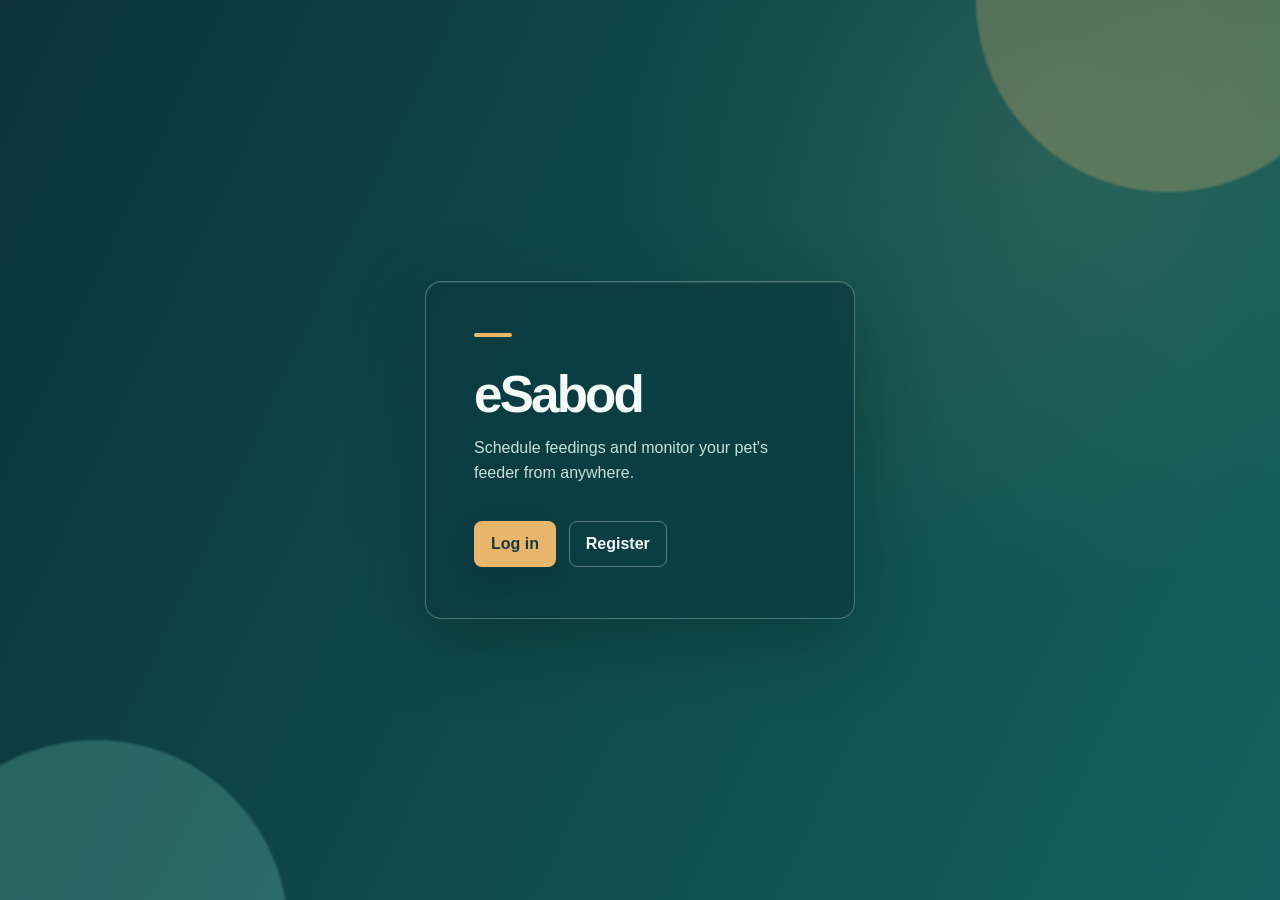
==== index.html @ 7ab53bdc "Add files via upload" ====
<!-- index.html -->
<!doctype html>
<html lang="en">
<head>
  <meta charset="UTF-8" />
  <meta name="viewport" content="width=device-width, initial-scale=1.0" />
  <title>Smart Feeder</title>
  <link rel="stylesheet" href="style.css" />
  <link rel="manifest" href="manifest.webmanifest" />
  <meta name="theme-color" content="#695bd5" />
  <script type="module" src="app.js"></script>
</head>
<body>
  <div class="landing">
    <div class="landing-card">
      <h1>eSabod</h1>
      <p class="tagline">Schedule feedings and monitor your pet's feeder from anywhere.</p>
      <div class="landing-actions">
        <a href="login.html" class="btn btn-primary">Log in</a>
        <a href="register.html" class="btn btn-secondary">Register</a>
      </div>
    </div>
  </div>
</body>
</html>
---- style.css ----
/* style.css */
:root {
  --glass: rgba(255, 255, 255, 0.16);
  --glass-border: rgba(255, 255, 255, 0.34);
  --text: #f8fbff;
  --muted: rgba(239, 246, 255, 0.78);
}

* { box-sizing: border-box; }

body {
  min-height: 100vh;
  margin: 0;
  overflow: hidden;
  font-family: system-ui, -apple-system, "Segoe UI", Roboto, sans-serif;
  color: var(--text);
  background:
    radial-gradient(circle at 12% 18%, rgba(82, 211, 255, 0.72), transparent 31rem),
    radial-gradient(circle at 86% 80%, rgba(190, 106, 255, 0.7), transparent 28rem),
    linear-gradient(135deg, #172355 0%, #293b86 47%, #45296e 100%);
}

body::before,
body::after {
  position: fixed;
  z-index: -1;
  width: 19rem;
  height: 19rem;
  content: "";
  border-radius: 50%;
  filter: blur(4px);
  opacity: 0.7;
}

body::before { top: -7rem; right: 8%; background: rgba(109, 238, 224, 0.44); }
body::after { bottom: -9rem; left: 6%; background: rgba(133, 82, 255, 0.54); }

.landing {
  display: flex;
  justify-content: center;
  align-items: center;
  min-height: 100vh;
  padding: 1rem;
}

.landing-card {
  background: var(--glass);
  padding: 2.5rem 2rem;
  border: 1px solid var(--glass-border);
  border-radius: 22px;
  box-shadow: 0 24px 60px rgba(9, 15, 49, 0.32), inset 0 1px rgba(255, 255, 255, 0.2);
  backdrop-filter: blur(20px) saturate(145%);
  -webkit-backdrop-filter: blur(20px) saturate(145%);
  width: 100%;
  max-width: 360px;
  text-align: center;
}

.landing-card h1 { margin: 0 0 0.5rem; font-size: 1.75rem; letter-spacing: -0.04em; }
.tagline { color: var(--muted); font-size: 0.95rem; line-height: 1.55; margin: 0 0 1.75rem; }

.landing-actions { display: flex; flex-direction: column; gap: 0.75rem; }

.btn {
  display: block;
  padding: 0.7rem;
  border: 1px solid transparent;
  border-radius: 12px;
  font-size: 1rem;
  text-decoration: none;
  cursor: pointer;
  text-align: center;
  transition: transform 160ms ease, background 160ms ease, box-shadow 160ms ease;
}

.btn:hover { transform: translateY(-2px); }
.btn-primary { background: linear-gradient(135deg, #ad8cff, #705ae4); box-shadow: 0 10px 22px rgba(55, 31, 146, 0.32); color: white; }
.btn-secondary { background: rgba(255, 255, 255, 0.12); color: var(--text); border-color: rgba(255, 255, 255, 0.4); }
.btn-secondary:hover { background: rgba(255, 255, 255, 0.21); }

.auth-page {
  display: flex;
  justify-content: center;
  align-items: center;
  min-height: 100vh;
  padding: 1rem;
}

.auth-card {
  background: var(--glass);
  padding: 2rem;
  border: 1px solid var(--glass-border);
  border-radius: 22px;
  box-shadow: 0 24px 60px rgba(9, 15, 49, 0.32), inset 0 1px rgba(255, 255, 255, 0.2);
  backdrop-filter: blur(20px) saturate(145%);
  -webkit-backdrop-filter: blur(20px) saturate(145%);
  width: 100%;
  max-width: 360px;
  display: flex;
  flex-direction: column;
  gap: 0.5rem;
}

.auth-card h1 { margin: 0 0 0.5rem; font-size: 1.55rem; letter-spacing: -0.03em; }
.auth-card label { color: var(--muted); font-size: 0.85rem; margin-top: 0.5rem; }

.auth-card input {
  padding: 0.7rem 0.75rem;
  border: 1px solid rgba(255, 255, 255, 0.25);
  border-radius: 10px;
  background: rgba(10, 22, 67, 0.18);
  color: var(--text);
  font-size: 1rem;
  transition: border-color 160ms ease, background 160ms ease, box-shadow 160ms ease;
}

.auth-card input::placeholder { color: rgba(255, 255, 255, 0.55); }
.auth-card input:focus { outline: none; border-color: rgba(202, 185, 255, 0.95); background: rgba(10, 22, 67, 0.3); box-shadow: 0 0 0 3px rgba(181, 157, 255, 0.2); }

.auth-card button {
  margin-top: 1rem;
  padding: 0.7rem;
  border: 1px solid rgba(255, 255, 255, 0.14);
  border-radius: 12px;
  background: linear-gradient(135deg, #ad8cff, #705ae4);
  box-shadow: 0 10px 22px rgba(55, 31, 146, 0.32);
  color: white;
  font-size: 1rem;
  cursor: pointer;
  transition: transform 160ms ease, box-shadow 160ms ease;
}

.auth-card button:hover:not(:disabled) { transform: translateY(-2px); box-shadow: 0 13px 26px rgba(55, 31, 146, 0.42); }
.auth-card button:disabled { opacity: 0.6; cursor: default; }

.error { color: #ffd0da; font-size: 0.85rem; margin: 0.25rem 0 0; display: none; }
.switch-link { color: var(--muted); font-size: 0.85rem; text-align: center; margin-top: 0.75rem; }
.switch-link a { color: #e5dcff; font-weight: 650; }

@media (max-width: 420px) {
  .landing-card, .auth-card { padding: 1.75rem 1.4rem; border-radius: 18px; }
}

/* Dashboard */
.dashboard-body { overflow: auto; background: #f5f7fb; color: #16213a; }
.dashboard-body::before, .dashboard-body::after { display: none; }
.dashboard-shell { width: min(1180px, calc(100% - 2rem)); margin: 0 auto; padding: 1.4rem 0 3rem; }
.dashboard-header { display: flex; align-items: center; justify-content: space-between; padding-bottom: 2.25rem; }
.brand { color: #202c48; font-size: 1.05rem; font-weight: 780; text-decoration: none; letter-spacing: -.03em; }.brand-mark { color: #7466e8; font-size: 1.45rem; vertical-align: -.08em; }
.user-area { display: flex; align-items: center; gap: 1rem; color: #71809b; font-size: .82rem; }.text-button { padding: 0; border: 0; background: none; color: #655bd1; font: inherit; font-weight: 700; cursor: pointer; }.text-button:hover { color: #4236b7; }
.dashboard-nav { display: flex; gap: 1rem; margin-left: auto; margin-right: 1.5rem; }.dashboard-nav a { color: #78859e; font-size: .78rem; font-weight: 700; text-decoration: none; }.dashboard-nav a:hover, .dashboard-nav a.active { color: #655bd1; }
.has-sidebar { display: grid; grid-template-columns: 224px minmax(0, 1fr); min-height: 100vh; }.has-sidebar .app-sidebar { display: flex; position: sticky; top: 0; height: 100vh; flex-direction: column; padding: 1.5rem 1rem; border-right: 1px solid #e4e8f0; background: #fff; }.sidebar-brand { display: flex; align-items: center; gap: .45rem; margin: 0 .6rem 2.3rem; color: #202c48; font-size: 1rem; font-weight: 800; letter-spacing: -.03em; text-decoration: none; }.sidebar-brand .brand-mark { color: #7466e8; font-size: 1.35rem; }.sidebar-nav { display: grid; gap: .35rem; }.sidebar-nav a { display: flex; align-items: center; gap: .7rem; padding: .75rem .7rem; border-radius: 9px; color: #78859e; font-size: .78rem; font-weight: 700; text-decoration: none; }.sidebar-nav a:hover { color: #655bd1; background: #f8f7ff; }.sidebar-nav a.active { color: #5548c2; background: #f0eeff; }.sidebar-icon { display: grid; width: 24px; height: 24px; place-items: center; border-radius: 7px; background: #f2f4f8; font-size: .95rem; }.sidebar-nav a.active .sidebar-icon { background: #ddd9ff; }.sidebar-footer { margin-top: auto; padding: .7rem; color: #a0a8b6; font-size: .7rem; line-height: 1.5; }.sidebar-footer span { color: #5da77a; }.has-sidebar .dashboard-shell { width: min(1180px, calc(100% - 3rem)); margin: 0 auto; }
.dashboard-intro { display: flex; justify-content: space-between; align-items: end; gap: 1rem; margin-bottom: 1.5rem; }.eyebrow { margin: 0 0 .38rem; color: #897fe0; font-size: .68rem; font-weight: 800; letter-spacing: .12em; }.dashboard-intro h1 { margin: 0; font-size: clamp(1.7rem, 4vw, 2.35rem); letter-spacing: -.055em; }.dashboard-subtitle { margin: .5rem 0 0; color: #78859e; }.feed-now { padding: .76rem 1rem; border: 0; border-radius: 10px; color: white; background: #695bd5; box-shadow: 0 8px 18px #695bd542; font: inherit; font-weight: 700; cursor: pointer; white-space: nowrap; }.feed-now:hover { background: #584bc2; }.feed-now span { font-size: 1.15rem; margin-right: .3rem; }
.status-banner { display: flex; align-items: center; gap: .8rem; margin-bottom: 1.25rem; padding: .9rem 1.1rem; border: 1px solid #dce9e2; border-radius: 12px; background: #f3fbf6; }.status-banner strong { font-size: .9rem; }.status-banner p { margin: .13rem 0 0; color: #6a7b76; font-size: .78rem; }.status-dot { width: 9px; height: 9px; border-radius: 50%; background: #47b875; box-shadow: 0 0 0 4px #47b8751a; }.last-sync { margin-left: auto; color: #84908b; font-size: .72rem; }
.monitoring-grid { display: grid; grid-template-columns: repeat(4, 1fr); gap: 1rem; margin-bottom: 1rem; }.metric-card, .panel { border: 1px solid #e4e8f0; border-radius: 14px; background: #fff; box-shadow: 0 4px 15px #14214a08; }.metric-card { min-height: 190px; padding: 1.15rem; display: flex; flex-direction: column; }.metric-icon { width: 30px; height: 30px; display: grid; place-items: center; border-radius: 8px; font-weight: 800; }.bowl-icon { color: #e68152; background: #fff0e8; }.water-icon { color: #468ac6; background: #eaf5ff; }.clock-icon { color: #776bdc; background: #efedff; }.temp-icon { color: #d16d5d; background: #fff0ec; }.wifi-icon { color: #43a872; background: #e9f8ef; }.metric-card p { margin: .8rem 0 .15rem; color: #79859c; font-size: .8rem; }.metric-card strong { font-size: 1.5rem; letter-spacing: -.04em; }.metric-card small { margin-top: .55rem; color: #8792a5; font-size: .72rem; }.progress { height: 6px; margin-top: .65rem; overflow: hidden; border-radius: 20px; background: #fae9df; }.progress span { display: block; height: 100%; border-radius: inherit; background: #e7875b; transition: width .3s; }.progress.blue { background: #e4f1fc; }.progress.blue span { background: #5c9fd8; }.metric-footer { margin-top: auto; color: #8d96a8; font-size: .72rem; }.metric-footer.online { color: #3fa46e; }
.alert-panel { margin-bottom: 1rem; }.alert-count { color: #8792a5; font-size: .72rem; }.alert-list { border-top: 1px solid #edf0f5; }.alert-item { display: flex; align-items: center; gap: .7rem; padding: .75rem .1rem; border-bottom: 1px solid #edf0f5; }.alert-item strong, .alert-item small { display: block; }.alert-item strong { font-size: .8rem; }.alert-item small { margin-top: .15rem; color: #8b96a8; font-size: .7rem; }.alert-icon { display: grid; width: 24px; height: 24px; place-items: center; border-radius: 50%; color: #b36a1f; background: #fff2d9; font-weight: 800; }.alert-item.water .alert-icon { color: #3277b0; background: #e6f3ff; }
.page-links-panel { margin-top: 1rem; }.page-links { display: grid; grid-template-columns: repeat(2, 1fr); gap: .75rem; }.page-links a { display: flex; flex-direction: column; gap: .3rem; padding: 1rem; border: 1px solid #edf0f5; border-radius: 10px; color: #263452; text-decoration: none; }.page-links a:hover { border-color: #bdb5f2; background: #faf9ff; }.page-links small { color: #8792a5; font-size: .72rem; }
.dashboard-grid { display: grid; grid-template-columns: 1.15fr .85fr; gap: 1rem; }.panel { padding: 1.3rem; }.panel-heading { display: flex; align-items: start; justify-content: space-between; margin-bottom: .9rem; }.panel h2 { margin: 0; font-size: 1rem; letter-spacing: -.025em; }.schedule-list, .activity-list { border-top: 1px solid #edf0f5; }.schedule-item { display: flex; align-items: center; gap: 1rem; padding: .9rem .1rem; border-bottom: 1px solid #edf0f5; }.time { width: 4.6rem; color: #3b4861; font-size: .8rem; font-weight: 750; }.schedule-detail { display: flex; flex: 1; flex-direction: column; gap: .15rem; font-size: .8rem; }.schedule-detail small, .activity-item small { color: #8b96a8; font-size: .7rem; }.done-badge, .upcoming-badge { padding: .27rem .47rem; border-radius: 20px; font-size: .65rem; font-weight: 700; }.done-badge { color: #429c66; background: #eaf7ef; }.upcoming-badge { color: #7663c8; background: #f0edff; }.activity-item { display: flex; gap: .75rem; padding: .94rem 0; border-bottom: 1px solid #edf0f5; }.activity-item strong { display: block; margin-bottom: .13rem; font-size: .79rem; }.activity-dot { width: 9px; height: 9px; flex: 0 0 auto; margin-top: .25rem; border-radius: 50%; }.activity-dot.feed { background: #e9875f; }.activity-dot.water { background: #58a1dc; }.activity-dot.system { background: #57b580; }.empty-state { color: #8b96a8; font-size: .8rem; }
.batch-panel { margin-bottom: 1rem; }.batch-saved, .plan-total { color: #8792a5; font-size: .72rem; }.batch-form label { display: block; margin-bottom: .45rem; color: #68758d; font-size: .8rem; font-weight: 700; }.batch-controls { display: flex; gap: .7rem; }.batch-controls input { width: 10rem; padding: .7rem .75rem; border: 1px solid #d9dfeb; border-radius: 9px; color: #263452; font: inherit; font-weight: 700; }.batch-controls input:focus { outline: 0; border-color: #695bd5; box-shadow: 0 0 0 3px #695bd51c; }.form-help { margin: .55rem 0 0; color: #8792a5; font-size: .72rem; }
.calendar-toolbar { display: flex; align-items: center; justify-content: space-between; margin-bottom: 1rem; padding: .85rem 1rem; }.calendar-toolbar h2 { margin: 0; font-size: 1rem; }.calendar-arrow { width: 30px; height: 30px; border: 0; border-radius: 7px; color: #655bd1; background: #f0eeff; font-size: 1.35rem; cursor: pointer; }.calendar-panel { padding: 1rem; }.calendar-weekdays, .calendar-grid { display: grid; grid-template-columns: repeat(7, 1fr); }.calendar-weekdays { padding-bottom: .5rem; color: #8b96a8; font-size: .68rem; font-weight: 800; text-align: center; }.calendar-day { min-height: 86px; padding: .55rem; border: 1px solid #edf0f5; color: #3b4861; font-size: .78rem; }.calendar-day strong { display: block; }.calendar-day small { display: block; margin-top: .45rem; color: #897fe0; font-size: .58rem; line-height: 1.4; }.calendar-day.today { border-color: #695bd5; background: #f5f3ff; }.calendar-day.today strong { color: #5548c2; }.calendar-day.empty { background: #fafbfc; }.feed-times-panel { margin-top: 1rem; }.calendar-feed-times { display: flex; gap: .7rem; }.calendar-feed-times span { flex: 1; padding: .75rem; border: 1px solid #edf0f5; border-radius: 9px; color: #3b4861; font-size: .8rem; font-weight: 750; }.calendar-feed-times small { display: block; margin-top: .25rem; color: #8b96a8; font-size: .68rem; font-weight: 400; }
.toast { position: fixed; z-index: 2; bottom: 1.5rem; left: 50%; padding: .75rem 1rem; border-radius: 9px; background: #263452; color: white; font-size: .82rem; opacity: 0; pointer-events: none; transform: translate(-50%, 1rem); transition: .2s; }.toast.show { opacity: 1; transform: translate(-50%, 0); }
@media (max-width: 760px) { .has-sidebar { display: block; }.has-sidebar .app-sidebar { position: sticky; z-index: 3; top: 0; width: 100%; height: auto; padding: .75rem 1rem; border-right: 0; border-bottom: 1px solid #e4e8f0; }.sidebar-brand { margin: 0 0 .65rem; }.sidebar-nav { display: flex; gap: .25rem; overflow-x: auto; }.sidebar-nav a { flex: 0 0 auto; padding: .55rem .6rem; }.sidebar-nav a span:last-child { display: none; }.sidebar-footer { display: none; }.has-sidebar .dashboard-shell { width: min(100% - 1.25rem, 600px); }.dashboard-header { padding-bottom: 1.5rem; }.dashboard-nav { display: none; }.user-area span { display: none; }.monitoring-grid { grid-template-columns: repeat(2, 1fr); }.dashboard-grid { grid-template-columns: 1fr; }.last-sync { display: none; } }
@media (max-width: 440px) { .dashboard-intro { align-items: start; flex-direction: column; }.feed-now { width: 100%; }.metric-card { min-height: 175px; }.metric-grid { gap: .65rem; }.metric-card, .panel { padding: .95rem; } }
@media (max-width: 440px) { .page-links { grid-template-columns: 1fr; } }
@media (max-width: 440px) { .calendar-day { min-height: 66px; padding: .35rem; }.calendar-day small { font-size: .5rem; }.calendar-feed-times { flex-direction: column; } }
@media (max-width: 440px) { .batch-controls { align-items: stretch; flex-direction: column; }.batch-controls input { width: 100%; }.batch-controls .feed-now { width: 100%; } }

/* Unified visual theme */
:root {
  --ink: #18323a;
  --ink-soft: #587078;
  --teal: #147d78;
  --teal-dark: #0d625f;
  --teal-pale: #e4f3f0;
  --paper: #f7faf8;
  --line: #dce8e4;
  --coral: #dc775d;
}

body {
  font-family: "Avenir Next", "Segoe UI", sans-serif;
  color: var(--ink);
  background: #0f353b;
}

body:not(.dashboard-body) {
  color: #f4fbf8;
  background:
    linear-gradient(115deg, rgba(11, 51, 57, .94), rgba(20, 105, 100, .86)),
    radial-gradient(circle at 82% 18%, #e6b66d 0, transparent 27rem),
    #0f353b;
}

body:not(.dashboard-body)::before,
body:not(.dashboard-body)::after {
  width: 24rem;
  height: 24rem;
  filter: blur(1px);
  opacity: .28;
}

body:not(.dashboard-body)::before { top: -12rem; right: -5rem; background: #e7b86e; }
body:not(.dashboard-body)::after { bottom: -14rem; left: -6rem; background: #74c9bc; }

.landing-card,
.auth-card {
  border: 1px solid rgba(232, 247, 242, .3);
  border-radius: 16px;
  background: rgba(13, 58, 63, .72);
  box-shadow: 0 24px 70px rgba(5, 31, 35, .38), inset 0 1px rgba(255, 255, 255, .12);
  backdrop-filter: blur(18px) saturate(120%);
}

.landing-card { max-width: 430px; padding: 3.2rem 3rem; text-align: left; }
.landing-card::before { display: block; width: 38px; height: 4px; margin-bottom: 2rem; border-radius: 4px; background: #e8b66a; content: ""; }
.landing-card h1 { font-size: clamp(2.1rem, 7vw, 3.2rem); letter-spacing: -.055em; line-height: 1; }
.tagline { max-width: 28rem; margin: 1rem 0 2.2rem; color: #c8dfda; font-size: 1rem; }
.landing-actions { flex-direction: row; gap: .8rem; }
.btn { padding: .82rem 1rem; border-radius: 8px; font-weight: 700; }
.btn-primary { background: #e8b66a; box-shadow: 0 9px 20px rgba(3, 31, 32, .22); color: #173b3d; }
.btn-primary:hover { background: #f0c37c; }
.btn-secondary { border-color: rgba(232, 247, 242, .35); background: transparent; color: #f4fbf8; }
.btn-secondary:hover { background: rgba(232, 247, 242, .1); }

.auth-card { max-width: 400px; padding: 2.35rem; gap: .55rem; }
.auth-card h1 { margin-bottom: .7rem; color: #f4fbf8; font-size: 1.9rem; }
.auth-card label { color: #c8dfda; font-weight: 650; }
.auth-card input { border-color: rgba(217, 239, 233, .23); border-radius: 8px; background: rgba(2, 32, 36, .3); }
.auth-card input:focus { border-color: #e8b66a; background: rgba(2, 32, 36, .44); box-shadow: 0 0 0 3px rgba(232, 182, 106, .18); }
.auth-card input::placeholder { color: rgba(217, 239, 233, .5); }
.auth-card button { border: 0; border-radius: 8px; background: #e8b66a; box-shadow: 0 9px 20px rgba(3, 31, 32, .22); color: #173b3d; font-weight: 750; }
.auth-card button:hover:not(:disabled) { background: #f0c37c; box-shadow: 0 12px 24px rgba(3, 31, 32, .28); }
.switch-link { color: #abcac4; }
.switch-link a { color: #f0c37c; }
.error { color: #ffb6a6; }

.dashboard-body { background: var(--paper); color: var(--ink); }
.dashboard-body { background: linear-gradient(180deg, #f7faf8 0%, #eef5f2 100%); }
.dashboard-shell { padding-top: 1.7rem; }
.dashboard-header { padding: 1rem 0 2.7rem; border-bottom: 1px solid rgba(220, 232, 228, .7); }
.brand, .sidebar-brand { color: var(--ink); }
.brand-mark, .sidebar-brand .brand-mark { color: var(--teal); }
.dashboard-nav a { padding: .45rem .15rem; border-bottom: 2px solid transparent; color: #769096; transition: color 160ms ease, border-color 160ms ease; }
.dashboard-nav a:hover, .dashboard-nav a.active { border-bottom-color: var(--teal); }
.dashboard-nav a:hover, .dashboard-nav a.active, .text-button { color: var(--teal); }
.text-button:hover { color: var(--teal-dark); }
.dashboard-intro h1 { font-weight: 750; }
.eyebrow { color: var(--teal); }
.dashboard-subtitle { color: var(--ink-soft); }
.feed-now { border-radius: 8px; background: var(--teal); box-shadow: 0 8px 18px rgba(20, 125, 120, .2); transition: transform 160ms ease, background 160ms ease, box-shadow 160ms ease; }
.feed-now:hover { transform: translateY(-2px); box-shadow: 0 12px 22px rgba(20, 125, 120, .24); }
.feed-now:hover { background: var(--teal-dark); }
.status-banner { border-color: #cce6dd; background: rgba(239, 249, 245, .9); box-shadow: 0 5px 18px rgba(24, 50, 58, .035); }
.status-banner p, .last-sync { color: #6e8882; }
.metric-card, .panel { border-color: var(--line); border-radius: 10px; box-shadow: 0 5px 18px rgba(24, 50, 58, .055); }
.metric-card, .page-links a, .calendar-day, .calendar-feed-times span { transition: transform 160ms ease, border-color 160ms ease, box-shadow 160ms ease; }
.metric-card:hover { transform: translateY(-3px); border-color: #bfded6; box-shadow: 0 10px 24px rgba(24, 50, 58, .09); }
.metric-card p, .metric-card small, .metric-footer, .alert-count, .batch-saved, .plan-total, .empty-state { color: #70858a; }
.page-links a:hover { transform: translateY(-2px); border-color: #a7d6cc; background: #f2faf7; box-shadow: 0 7px 15px rgba(24, 50, 58, .06); }
.page-links a { border-color: #e0ebe7; color: var(--ink); }
.sidebar-nav a:hover { color: var(--teal); background: #eff8f5; }
.sidebar-nav a.active { color: var(--teal-dark); background: var(--teal-pale); }
.sidebar-nav a.active .sidebar-icon { background: #cbe8e1; }
.has-sidebar .app-sidebar { border-right-color: var(--line); }
.calendar-arrow { color: var(--teal); background: var(--teal-pale); }
.calendar-day.today { border-color: var(--teal); background: #eff9f5; }
.calendar-day.today strong, .calendar-day small { color: var(--teal-dark); }
.batch-controls input:focus { border-color: var(--teal); box-shadow: 0 0 0 3px rgba(20, 125, 120, .14); }
.toast { background: var(--ink); }

.dashboard-body button:focus-visible,
.dashboard-body a:focus-visible,
.dashboard-body input:focus-visible { outline: 3px solid rgba(20, 125, 120, .28); outline-offset: 3px; }

.dashboard-body .panel-heading h2,
.dashboard-body .dashboard-intro h1 { color: #15363b; }

.dashboard-body .alert-panel,
.dashboard-body .page-links-panel { background: rgba(255, 255, 255, .82); }

.overview-tracking { grid-template-columns: repeat(3, 1fr); margin-top: .25rem; }
.overview-grid { display: grid; grid-template-columns: 1.2fr .8fr; gap: 1rem; margin-top: 1rem; }
.calendar-monitoring-grid { margin-top: 0; }
.overview-calendar-panel, .overview-activity-panel { min-width: 0; }
.calendar-controls { display: flex; gap: .45rem; }
.panel-link, .activity-link { color: var(--teal); font-size: .72rem; font-weight: 750; text-decoration: none; }
.panel-link:hover, .activity-link:hover { color: var(--teal-dark); text-decoration: underline; }
.overview-calendar-panel .calendar-grid { margin-bottom: 1rem; }
.overview-calendar-panel .calendar-day { min-height: 65px; }
.overview-calendar-panel .calendar-feed-times { border-top: 1px solid #edf0f5; padding-top: .85rem; }
.overview-activity-panel { display: flex; flex-direction: column; }
.overview-activity-panel .activity-list { flex: 1; }
.activity-link { display: inline-block; margin-top: 1rem; }
.progress span.level-0 { width: 0%; }
.progress span.level-20 { width: 20%; }
.progress span.level-64 { width: 64%; }
.progress span.level-78 { width: 78%; }
.progress span.level-100 { width: 100%; }
@media (max-width: 760px) { .overview-grid { grid-template-columns: 1fr; } }
@media (max-width: 520px) { .overview-tracking { grid-template-columns: 1fr; } .overview-calendar-panel .calendar-day { min-height: 56px; } }

@media (max-width: 520px) {
  .dashboard-header { padding-top: .55rem; }
  .landing-card { padding: 2.5rem 1.7rem; }
  .landing-actions { flex-direction: column; }
}
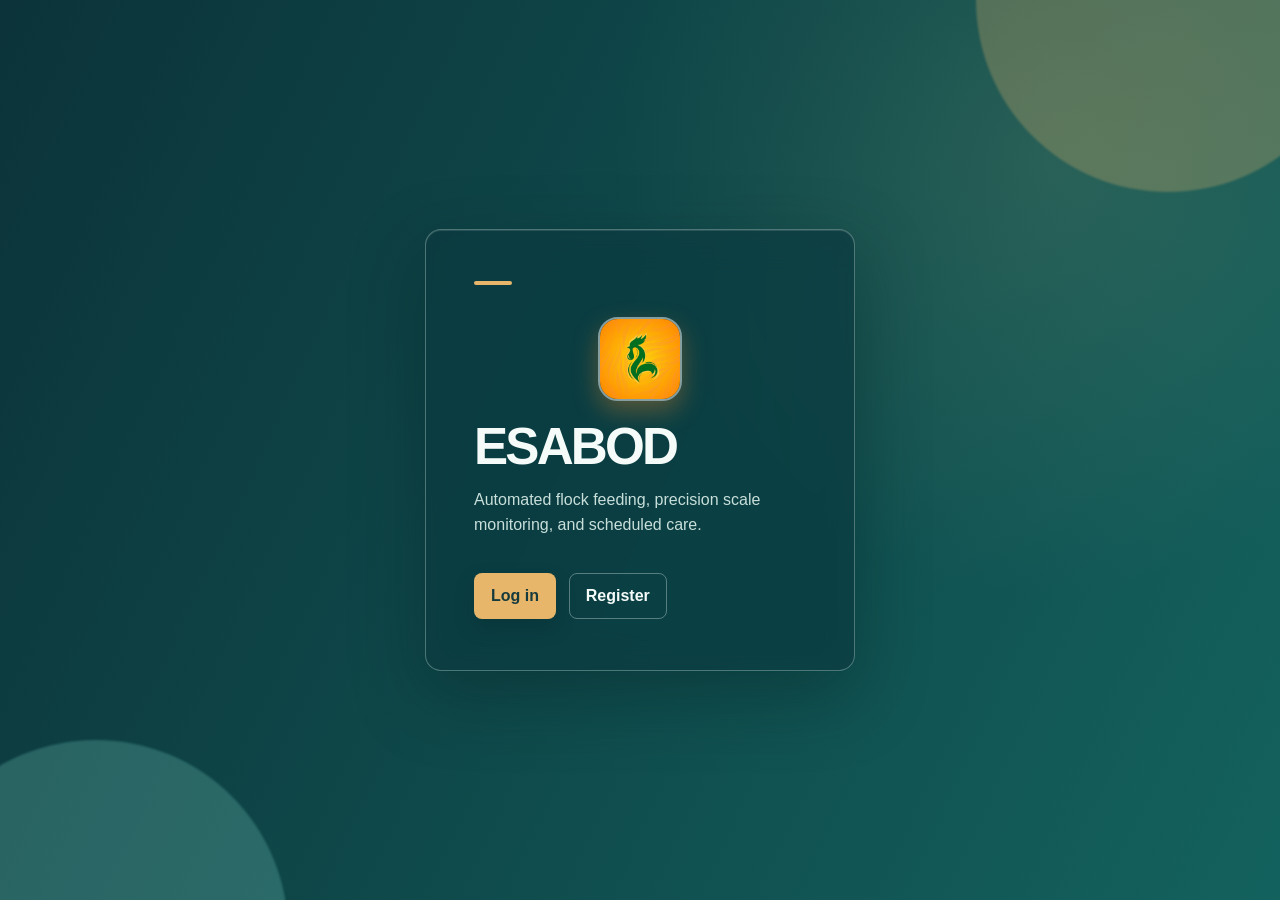
==== commit dcddf5ea: "feat: complete ESABOD rebranding, prioritized feed hero, live steppers, logo and calibration" ====
--- a/index.html
+++ b/index.html
@@ -1,25 +1,28 @@
-<!-- index.html -->
-<!doctype html>
-<html lang="en">
-<head>
-  <meta charset="UTF-8" />
-  <meta name="viewport" content="width=device-width, initial-scale=1.0" />
-  <title>Smart Feeder</title>
-  <link rel="stylesheet" href="style.css" />
-  <link rel="manifest" href="manifest.webmanifest" />
-  <meta name="theme-color" content="#695bd5" />
-  <script type="module" src="app.js"></script>
-</head>
-<body>
-  <div class="landing">
-    <div class="landing-card">
-      <h1>eSabod</h1>
-      <p class="tagline">Schedule feedings and monitor your pet's feeder from anywhere.</p>
-      <div class="landing-actions">
-        <a href="login.html" class="btn btn-primary">Log in</a>
-        <a href="register.html" class="btn btn-secondary">Register</a>
-      </div>
-    </div>
-  </div>
-</body>
+<!-- index.html -->
+<!doctype html>
+<html lang="en">
+<head>
+  <meta charset="UTF-8" />
+  <meta name="viewport" content="width=device-width, initial-scale=1.0" />
+  <title>ESABOD</title>
+  <link rel="icon" type="image/jpeg" href="LOGO.jpg" />
+  <link rel="apple-touch-icon" href="LOGO.jpg" />
+  <link rel="stylesheet" href="style.css" />
+  <link rel="manifest" href="manifest.webmanifest" />
+  <meta name="theme-color" content="#695bd5" />
+  <script type="module" src="app.js"></script>
+</head>
+<body>
+  <div class="landing">
+    <div class="landing-card">
+      <img class="landing-logo-img" src="LOGO.jpg" alt="ESABOD logo" />
+      <h1>ESABOD</h1>
+      <p class="tagline">Automated flock feeding, precision scale monitoring, and scheduled care.</p>
+      <div class="landing-actions">
+        <a href="login.html" class="btn btn-primary">Log in</a>
+        <a href="register.html" class="btn btn-secondary">Register</a>
+      </div>
+    </div>
+  </div>
+</body>
 </html>
--- a/style.css
+++ b/style.css
@@ -146,17 +146,114 @@
 .dashboard-body::before, .dashboard-body::after { display: none; }
 .dashboard-shell { width: min(1180px, calc(100% - 2rem)); margin: 0 auto; padding: 1.4rem 0 3rem; }
 .dashboard-header { display: flex; align-items: center; justify-content: space-between; padding-bottom: 2.25rem; }
-.brand { color: #202c48; font-size: 1.05rem; font-weight: 780; text-decoration: none; letter-spacing: -.03em; }.brand-mark { color: #7466e8; font-size: 1.45rem; vertical-align: -.08em; }
+.brand { display: flex; align-items: center; gap: .5rem; color: #202c48; font-size: 1.05rem; font-weight: 780; text-decoration: none; letter-spacing: -.03em; }.brand-mark { color: #7466e8; font-size: 1.45rem; vertical-align: -.08em; }
+.brand-logo-img { width: 30px; height: 30px; border-radius: 8px; object-fit: cover; vertical-align: middle; box-shadow: 0 2px 6px rgba(0,0,0,0.1); }
+.sidebar-logo-img { width: 32px; height: 32px; border-radius: 8px; object-fit: cover; vertical-align: middle; box-shadow: 0 2px 6px rgba(0,0,0,0.1); }
+.landing-logo-img { width: 84px; height: 84px; border-radius: 20px; object-fit: cover; margin: 0 auto 1.25rem; display: block; box-shadow: 0 10px 25px rgba(234, 136, 40, 0.35); border: 2px solid rgba(255,255,255,0.5); }
+.auth-logo-img { width: 64px; height: 64px; border-radius: 16px; object-fit: cover; margin: 0 auto 1rem; display: block; box-shadow: 0 8px 20px rgba(234, 136, 40, 0.3); border: 2px solid rgba(255,255,255,0.4); }
 .user-area { display: flex; align-items: center; gap: 1rem; color: #71809b; font-size: .82rem; }.text-button { padding: 0; border: 0; background: none; color: #655bd1; font: inherit; font-weight: 700; cursor: pointer; }.text-button:hover { color: #4236b7; }
 .dashboard-nav { display: flex; gap: 1rem; margin-left: auto; margin-right: 1.5rem; }.dashboard-nav a { color: #78859e; font-size: .78rem; font-weight: 700; text-decoration: none; }.dashboard-nav a:hover, .dashboard-nav a.active { color: #655bd1; }
 .has-sidebar { display: grid; grid-template-columns: 224px minmax(0, 1fr); min-height: 100vh; }.has-sidebar .app-sidebar { display: flex; position: sticky; top: 0; height: 100vh; flex-direction: column; padding: 1.5rem 1rem; border-right: 1px solid #e4e8f0; background: #fff; }.sidebar-brand { display: flex; align-items: center; gap: .45rem; margin: 0 .6rem 2.3rem; color: #202c48; font-size: 1rem; font-weight: 800; letter-spacing: -.03em; text-decoration: none; }.sidebar-brand .brand-mark { color: #7466e8; font-size: 1.35rem; }.sidebar-nav { display: grid; gap: .35rem; }.sidebar-nav a { display: flex; align-items: center; gap: .7rem; padding: .75rem .7rem; border-radius: 9px; color: #78859e; font-size: .78rem; font-weight: 700; text-decoration: none; }.sidebar-nav a:hover { color: #655bd1; background: #f8f7ff; }.sidebar-nav a.active { color: #5548c2; background: #f0eeff; }.sidebar-icon { display: grid; width: 24px; height: 24px; place-items: center; border-radius: 7px; background: #f2f4f8; font-size: .95rem; }.sidebar-nav a.active .sidebar-icon { background: #ddd9ff; }.sidebar-footer { margin-top: auto; padding: .7rem; color: #a0a8b6; font-size: .7rem; line-height: 1.5; }.sidebar-footer span { color: #5da77a; }.has-sidebar .dashboard-shell { width: min(1180px, calc(100% - 3rem)); margin: 0 auto; }
 .dashboard-intro { display: flex; justify-content: space-between; align-items: end; gap: 1rem; margin-bottom: 1.5rem; }.eyebrow { margin: 0 0 .38rem; color: #897fe0; font-size: .68rem; font-weight: 800; letter-spacing: .12em; }.dashboard-intro h1 { margin: 0; font-size: clamp(1.7rem, 4vw, 2.35rem); letter-spacing: -.055em; }.dashboard-subtitle { margin: .5rem 0 0; color: #78859e; }.feed-now { padding: .76rem 1rem; border: 0; border-radius: 10px; color: white; background: #695bd5; box-shadow: 0 8px 18px #695bd542; font: inherit; font-weight: 700; cursor: pointer; white-space: nowrap; }.feed-now:hover { background: #584bc2; }.feed-now span { font-size: 1.15rem; margin-right: .3rem; }
 .status-banner { display: flex; align-items: center; gap: .8rem; margin-bottom: 1.25rem; padding: .9rem 1.1rem; border: 1px solid #dce9e2; border-radius: 12px; background: #f3fbf6; }.status-banner strong { font-size: .9rem; }.status-banner p { margin: .13rem 0 0; color: #6a7b76; font-size: .78rem; }.status-dot { width: 9px; height: 9px; border-radius: 50%; background: #47b875; box-shadow: 0 0 0 4px #47b8751a; }.last-sync { margin-left: auto; color: #84908b; font-size: .72rem; }
+.status-banner.offline { border-color: #f2ded4; background: #fdf6f2; }.status-banner.offline strong { color: #b65727; }.status-banner.offline p { color: #8a7164; }.status-dot.offline { background: #df6f35; box-shadow: 0 0 0 4px rgba(223, 111, 53, .18); }
 .monitoring-grid { display: grid; grid-template-columns: repeat(4, 1fr); gap: 1rem; margin-bottom: 1rem; }.metric-card, .panel { border: 1px solid #e4e8f0; border-radius: 14px; background: #fff; box-shadow: 0 4px 15px #14214a08; }.metric-card { min-height: 190px; padding: 1.15rem; display: flex; flex-direction: column; }.metric-icon { width: 30px; height: 30px; display: grid; place-items: center; border-radius: 8px; font-weight: 800; }.bowl-icon { color: #e68152; background: #fff0e8; }.water-icon { color: #468ac6; background: #eaf5ff; }.clock-icon { color: #776bdc; background: #efedff; }.temp-icon { color: #d16d5d; background: #fff0ec; }.wifi-icon { color: #43a872; background: #e9f8ef; }.metric-card p { margin: .8rem 0 .15rem; color: #79859c; font-size: .8rem; }.metric-card strong { font-size: 1.5rem; letter-spacing: -.04em; }.metric-card small { margin-top: .55rem; color: #8792a5; font-size: .72rem; }.progress { height: 6px; margin-top: .65rem; overflow: hidden; border-radius: 20px; background: #fae9df; }.progress span { display: block; height: 100%; border-radius: inherit; background: #e7875b; transition: width .3s; }.progress.blue { background: #e4f1fc; }.progress.blue span { background: #5c9fd8; }.metric-footer { margin-top: auto; color: #8d96a8; font-size: .72rem; }.metric-footer.online { color: #3fa46e; }
+/* Prioritized Feed Hero Section */
+.feed-hero-section { display: grid; grid-template-columns: 1.75fr 1fr; gap: 1.15rem; margin-bottom: 1.25rem; }
+.feed-hero-card { padding: 1.4rem 1.6rem; border: 1px solid #e4e8f0; border-radius: 16px; background: #fff; box-shadow: 0 6px 20px rgba(20, 33, 74, 0.04); display: flex; flex-direction: column; justify-content: space-between; transition: all .25s ease; }
+.feed-hero-top { display: flex; align-items: center; justify-content: space-between; flex-wrap: wrap; gap: .75rem; padding-bottom: .9rem; border-bottom: 1px solid #f1f5f9; }
+.feed-hero-title-wrap { display: flex; align-items: center; gap: .75rem; }
+.hero-bowl-icon { width: 42px; height: 42px; font-size: 1.4rem; border-radius: 11px; }
+.feed-hero-eyebrow { display: block; color: #897fe0; font-size: .68rem; font-weight: 800; letter-spacing: .12em; }
+.feed-hero-title { margin: .15rem 0 0; font-size: 1.15rem; font-weight: 800; color: #1e293b; letter-spacing: -.02em; }
+.feed-hero-status-wrap { display: flex; align-items: center; gap: .75rem; flex-wrap: wrap; }
+.feed-hero-main { display: flex; flex-direction: column; gap: 1rem; padding-top: 1rem; }
+.feed-hero-value-wrap { display: flex; align-items: baseline; justify-content: space-between; flex-wrap: wrap; gap: .5rem; }
+.feed-hero-number { font-size: clamp(2.4rem, 5.5vw, 3.6rem); font-weight: 850; letter-spacing: -.04em; color: #0f172a; line-height: 1; }
+.feed-hero-sub { margin: 0; font-size: .95rem; font-weight: 750; color: #64748b; }
+.feed-hero-bar-wrap { display: flex; flex-direction: column; gap: .45rem; }
+.hero-progress { height: 13px; border-radius: 20px; background: #f1f5f9; overflow: hidden; }
+.hero-progress span { display: block; height: 100%; border-radius: inherit; background: #695bd5; transition: width .4s ease; }
+.feed-hero-meta { display: flex; align-items: center; justify-content: space-between; color: #8792a5; font-size: .75rem; font-weight: 600; }
+.feed-next-hero-card { padding: 1.4rem 1.6rem; border-radius: 16px; display: flex; flex-direction: column; justify-content: space-between; box-shadow: 0 6px 20px rgba(20, 33, 74, 0.04); }
+.feed-next-number { font-size: clamp(1.8rem, 4vw, 2.3rem); font-weight: 850; letter-spacing: -.03em; color: #1e293b; margin: .6rem 0 .2rem; }
+.feed-next-sub { font-size: .85rem; color: #4338ca; font-weight: 750; margin-bottom: .8rem; }
+.feed-next-routine { display: flex; flex-direction: column; gap: .3rem; padding-top: .65rem; border-top: 1px solid #f1f5f9; font-size: .72rem; color: #64748b; font-weight: 600; }
+
+/* Feed level colour states */
+.feed-level-critical strong, .feed-hero-card.feed-level-critical .feed-hero-number { color: #c0392b; }
+.feed-level-critical .progress, .feed-hero-card.feed-level-critical .hero-progress { background: #fde8e8; }
+.feed-level-critical .progress span, .feed-hero-card.feed-level-critical .hero-progress span { background: #e74c3c; }
+.feed-level-critical .bowl-icon, .feed-hero-card.feed-level-critical .hero-bowl-icon { color: #c0392b; background: #fde8e8; }
+.feed-level-critical .feed-level-tag, .feed-hero-card.feed-level-critical .feed-level-tag { display: inline-block; padding: .3rem .75rem; border-radius: 20px; background: #fde8e8; color: #c0392b; font-size: .75rem; font-weight: 800; border: 1px solid #fca5a5; }
+
+.feed-level-low strong, .feed-hero-card.feed-level-low .feed-hero-number { color: #d35400; }
+.feed-level-low .progress, .feed-hero-card.feed-level-low .hero-progress { background: #fef0e5; }
+.feed-level-low .progress span, .feed-hero-card.feed-level-low .hero-progress span { background: #e67e22; }
+.feed-level-low .bowl-icon, .feed-hero-card.feed-level-low .hero-bowl-icon { color: #d35400; background: #fef0e5; }
+.feed-level-low .feed-level-tag, .feed-hero-card.feed-level-low .feed-level-tag { display: inline-block; padding: .3rem .75rem; border-radius: 20px; background: #fef0e5; color: #d35400; font-size: .75rem; font-weight: 800; border: 1px solid #fdba74; }
+
+.feed-level-medium strong, .feed-hero-card.feed-level-medium .feed-hero-number { color: #b8860b; }
+.feed-level-medium .progress, .feed-hero-card.feed-level-medium .hero-progress { background: #fef9e0; }
+.feed-level-medium .progress span, .feed-hero-card.feed-level-medium .hero-progress span { background: #f1c40f; }
+.feed-level-medium .bowl-icon, .feed-hero-card.feed-level-medium .hero-bowl-icon { color: #b8860b; background: #fef9e0; }
+.feed-level-medium .feed-level-tag, .feed-hero-card.feed-level-medium .feed-level-tag { display: inline-block; padding: .3rem .75rem; border-radius: 20px; background: #fef9e0; color: #9a7000; font-size: .75rem; font-weight: 800; border: 1px solid #fde047; }
+
+.feed-level-good strong, .feed-hero-card.feed-level-good .feed-hero-number { color: #1e8449; }
+.feed-level-good .progress, .feed-hero-card.feed-level-good .hero-progress { background: #e9f7ef; }
+.feed-level-good .progress span, .feed-hero-card.feed-level-good .hero-progress span { background: #2ecc71; }
+.feed-level-good .bowl-icon, .feed-hero-card.feed-level-good .hero-bowl-icon { color: #1e8449; background: #e9f7ef; }
+.feed-level-good .feed-level-tag, .feed-hero-card.feed-level-good .feed-level-tag { display: inline-block; padding: .3rem .75rem; border-radius: 20px; background: #e9f7ef; color: #1e8449; font-size: .75rem; font-weight: 800; border: 1px solid #86efac; }
+
+@media (max-width: 820px) { .feed-hero-section { grid-template-columns: 1fr; } }
 .alert-panel { margin-bottom: 1rem; }.alert-count { color: #8792a5; font-size: .72rem; }.alert-list { border-top: 1px solid #edf0f5; }.alert-item { display: flex; align-items: center; gap: .7rem; padding: .75rem .1rem; border-bottom: 1px solid #edf0f5; }.alert-item strong, .alert-item small { display: block; }.alert-item strong { font-size: .8rem; }.alert-item small { margin-top: .15rem; color: #8b96a8; font-size: .7rem; }.alert-icon { display: grid; width: 24px; height: 24px; place-items: center; border-radius: 50%; color: #b36a1f; background: #fff2d9; font-weight: 800; }.alert-item.water .alert-icon { color: #3277b0; background: #e6f3ff; }
 .page-links-panel { margin-top: 1rem; }.page-links { display: grid; grid-template-columns: repeat(2, 1fr); gap: .75rem; }.page-links a { display: flex; flex-direction: column; gap: .3rem; padding: 1rem; border: 1px solid #edf0f5; border-radius: 10px; color: #263452; text-decoration: none; }.page-links a:hover { border-color: #bdb5f2; background: #faf9ff; }.page-links small { color: #8792a5; font-size: .72rem; }
 .dashboard-grid { display: grid; grid-template-columns: 1.15fr .85fr; gap: 1rem; }.panel { padding: 1.3rem; }.panel-heading { display: flex; align-items: start; justify-content: space-between; margin-bottom: .9rem; }.panel h2 { margin: 0; font-size: 1rem; letter-spacing: -.025em; }.schedule-list, .activity-list { border-top: 1px solid #edf0f5; }.schedule-item { display: flex; align-items: center; gap: 1rem; padding: .9rem .1rem; border-bottom: 1px solid #edf0f5; }.time { width: 4.6rem; color: #3b4861; font-size: .8rem; font-weight: 750; }.schedule-detail { display: flex; flex: 1; flex-direction: column; gap: .15rem; font-size: .8rem; }.schedule-detail small, .activity-item small { color: #8b96a8; font-size: .7rem; }.done-badge, .upcoming-badge { padding: .27rem .47rem; border-radius: 20px; font-size: .65rem; font-weight: 700; }.done-badge { color: #429c66; background: #eaf7ef; }.upcoming-badge { color: #7663c8; background: #f0edff; }.activity-item { display: flex; gap: .75rem; padding: .94rem 0; border-bottom: 1px solid #edf0f5; }.activity-item strong { display: block; margin-bottom: .13rem; font-size: .79rem; }.activity-dot { width: 9px; height: 9px; flex: 0 0 auto; margin-top: .25rem; border-radius: 50%; }.activity-dot.feed { background: #e9875f; }.activity-dot.water { background: #58a1dc; }.activity-dot.system { background: #57b580; }.empty-state { color: #8b96a8; font-size: .8rem; }
 .batch-panel { margin-bottom: 1rem; }.batch-saved, .plan-total { color: #8792a5; font-size: .72rem; }.batch-form label { display: block; margin-bottom: .45rem; color: #68758d; font-size: .8rem; font-weight: 700; }.batch-controls { display: flex; gap: .7rem; }.batch-controls input { width: 10rem; padding: .7rem .75rem; border: 1px solid #d9dfeb; border-radius: 9px; color: #263452; font: inherit; font-weight: 700; }.batch-controls input:focus { outline: 0; border-color: #695bd5; box-shadow: 0 0 0 3px #695bd51c; }.form-help { margin: .55rem 0 0; color: #8792a5; font-size: .72rem; }
+.batch-ux-container { display: flex; flex-direction: column; gap: 1rem; margin-top: .6rem; }
+.batch-label { display: block; margin-bottom: .35rem; color: #515f7a; font-size: .8rem; font-weight: 750; }
+.batch-stepper-row { display: flex; flex-direction: column; gap: .35rem; }
+.stepper-controls { display: flex; align-items: center; gap: .4rem; flex-wrap: wrap; }
+.stepper-btn { padding: .65rem .85rem; border: 1px solid #d9dfeb; border-radius: 9px; background: #f8fafc; color: #4338ca; font: inherit; font-size: .82rem; font-weight: 800; cursor: pointer; transition: all .15s; }
+.stepper-btn:hover { background: #eef2ff; border-color: #c7d2fe; color: #3730a3; }
+.stepper-controls input { width: 8.5rem; text-align: center; font-size: 1.2rem; font-weight: 800; padding: .6rem .5rem; border: 2px solid #695bd5; border-radius: 9px; color: #1e1b4b; background: #fff; }
+.stepper-controls input:focus { outline: none; box-shadow: 0 0 0 3px rgba(105, 91, 213, 0.2); }
+.batch-presets-row { display: flex; align-items: center; gap: .6rem; flex-wrap: wrap; }
+.presets-label { color: #64748b; font-size: .75rem; font-weight: 700; }
+.preset-pills { display: flex; gap: .35rem; flex-wrap: wrap; }
+.preset-pill { padding: .35rem .65rem; border: 1px solid #e2e8f0; border-radius: 20px; background: #ffffff; color: #475569; font: inherit; font-size: .75rem; font-weight: 700; cursor: pointer; transition: all .15s; }
+.preset-pill:hover { background: #f1f5f9; border-color: #cbd5e1; }
+.preset-pill.active { background: #695bd5; color: #ffffff; border-color: #695bd5; box-shadow: 0 2px 6px rgba(105, 91, 213, 0.3); }
+.batch-stage-row { display: flex; align-items: center; gap: .8rem; flex-wrap: wrap; padding-top: .4rem; border-top: 1px solid #f1f5f9; }
+.batch-stage-select { flex: 1; min-width: 260px; padding: .7rem .85rem; border: 1px solid #d9dfeb; border-radius: 9px; background: #ffffff; color: #1e293b; font: inherit; font-size: .82rem; font-weight: 600; cursor: pointer; }
+.batch-stage-select:focus { outline: none; border-color: #695bd5; }
+.save-batch-btn { padding: .72rem 1.4rem; white-space: nowrap; }
+
+/* Feed Requirement Summary Cards */
+.feed-summary-grid { display: grid; grid-template-columns: repeat(4, 1fr); gap: 1rem; margin-bottom: 1rem; }
+.feed-summary-card { padding: 1.1rem; border: 1px solid #e4e8f0; border-radius: 14px; background: #fff; box-shadow: 0 4px 15px rgba(20, 33, 74, 0.03); display: flex; flex-direction: column; gap: .5rem; }
+.feed-card-header { display: flex; align-items: center; justify-content: space-between; gap: .4rem; }
+.feed-period { color: #8792a5; font-size: .7rem; font-weight: 600; }
+.feed-badge { padding: .25rem .55rem; border-radius: 6px; font-size: .7rem; font-weight: 800; letter-spacing: .02em; text-transform: uppercase; }
+.feed-badge.starter { background: #e0f2fe; color: #0369a1; }
+.feed-badge.grower { background: #ede9fe; color: #6d28d9; }
+.feed-badge.finisher { background: #fef3c7; color: #b45309; }
+.feed-badge.total { background: #dcfce7; color: #15803d; }
+.feed-card-metric strong { display: block; font-size: 1.15rem; font-weight: 800; letter-spacing: -.02em; color: #1e293b; }
+.feed-card-metric small { display: block; color: #64748b; font-size: .72rem; margin-top: .15rem; }
+.feed-card-footer { margin-top: auto; padding-top: .45rem; border-top: 1px solid #f1f5f9; color: #475569; font-size: .75rem; font-weight: 700; }
+
+/* Schedule Table */
+.feed-schedule-table-panel { margin-bottom: 1rem; }
+.table-responsive { width: 100%; overflow-x: auto; margin-top: .8rem; }
+.feeding-table { width: 100%; border-collapse: collapse; text-align: left; font-size: .8rem; }
+.feeding-table th { padding: .75rem .85rem; background: #f8fafc; color: #475569; font-weight: 800; font-size: .72rem; letter-spacing: .04em; text-transform: uppercase; border-bottom: 2px solid #e2e8f0; white-space: nowrap; }
+.feeding-table td { padding: .85rem .85rem; border-bottom: 1px solid #f1f5f9; color: #334155; vertical-align: middle; white-space: nowrap; }
+.feeding-table tbody tr:hover { background: #faf5ff; cursor: pointer; }
+.feeding-table tbody tr.active-stage-row { background: #f5f3ff; border-left: 4px solid #695bd5; font-weight: 700; }
+.feeding-table tbody tr.active-stage-row td { color: #4338ca; }
+.active-tag { display: inline-block; padding: .15rem .45rem; border-radius: 4px; background: #695bd5; color: #fff; font-size: .65rem; font-weight: 800; margin-left: .4rem; vertical-align: middle; }
+.esp32-device-panel { margin-bottom: 1rem; }.device-keys-grid { display: grid; grid-template-columns: repeat(2, 1fr); gap: 1rem; margin-top: .9rem; }.key-field label { display: block; margin-bottom: .35rem; color: #68758d; font-size: .75rem; font-weight: 750; letter-spacing: .02em; }.key-input-row { display: flex; gap: .4rem; }.key-input-row input { flex: 1; min-width: 0; padding: .65rem .75rem; border: 1px solid #d9dfeb; border-radius: 9px; color: #263452; font-family: monospace; font-size: .8rem; background: #f8fafc; }.copy-key-btn { padding: .65rem .9rem; border: 0; border-radius: 9px; color: #5548c2; background: #f0eeff; font: inherit; font-size: .75rem; font-weight: 700; cursor: pointer; white-space: nowrap; transition: background .15s; }.copy-key-btn:hover { background: #e2defe; color: #4336b5; }
 .calendar-toolbar { display: flex; align-items: center; justify-content: space-between; margin-bottom: 1rem; padding: .85rem 1rem; }.calendar-toolbar h2 { margin: 0; font-size: 1rem; }.calendar-arrow { width: 30px; height: 30px; border: 0; border-radius: 7px; color: #655bd1; background: #f0eeff; font-size: 1.35rem; cursor: pointer; }.calendar-panel { padding: 1rem; }.calendar-weekdays, .calendar-grid { display: grid; grid-template-columns: repeat(7, 1fr); }.calendar-weekdays { padding-bottom: .5rem; color: #8b96a8; font-size: .68rem; font-weight: 800; text-align: center; }.calendar-day { min-height: 86px; padding: .55rem; border: 1px solid #edf0f5; color: #3b4861; font-size: .78rem; }.calendar-day strong { display: block; }.calendar-day small { display: block; margin-top: .45rem; color: #897fe0; font-size: .58rem; line-height: 1.4; }.calendar-day.today { border-color: #695bd5; background: #f5f3ff; }.calendar-day.today strong { color: #5548c2; }.calendar-day.empty { background: #fafbfc; }.feed-times-panel { margin-top: 1rem; }.calendar-feed-times { display: flex; gap: .7rem; }.calendar-feed-times span { flex: 1; padding: .75rem; border: 1px solid #edf0f5; border-radius: 9px; color: #3b4861; font-size: .8rem; font-weight: 750; }.calendar-feed-times small { display: block; margin-top: .25rem; color: #8b96a8; font-size: .68rem; font-weight: 400; }
 .toast { position: fixed; z-index: 2; bottom: 1.5rem; left: 50%; padding: .75rem 1rem; border-radius: 9px; background: #263452; color: white; font-size: .82rem; opacity: 0; pointer-events: none; transform: translate(-50%, 1rem); transition: .2s; }.toast.show { opacity: 1; transform: translate(-50%, 0); }
 @media (max-width: 760px) { .has-sidebar { display: block; }.has-sidebar .app-sidebar { position: sticky; z-index: 3; top: 0; width: 100%; height: auto; padding: .75rem 1rem; border-right: 0; border-bottom: 1px solid #e4e8f0; }.sidebar-brand { margin: 0 0 .65rem; }.sidebar-nav { display: flex; gap: .25rem; overflow-x: auto; }.sidebar-nav a { flex: 0 0 auto; padding: .55rem .6rem; }.sidebar-nav a span:last-child { display: none; }.sidebar-footer { display: none; }.has-sidebar .dashboard-shell { width: min(100% - 1.25rem, 600px); }.dashboard-header { padding-bottom: 1.5rem; }.dashboard-nav { display: none; }.user-area span { display: none; }.monitoring-grid { grid-template-columns: repeat(2, 1fr); }.dashboard-grid { grid-template-columns: 1fr; }.last-sync { display: none; } }
